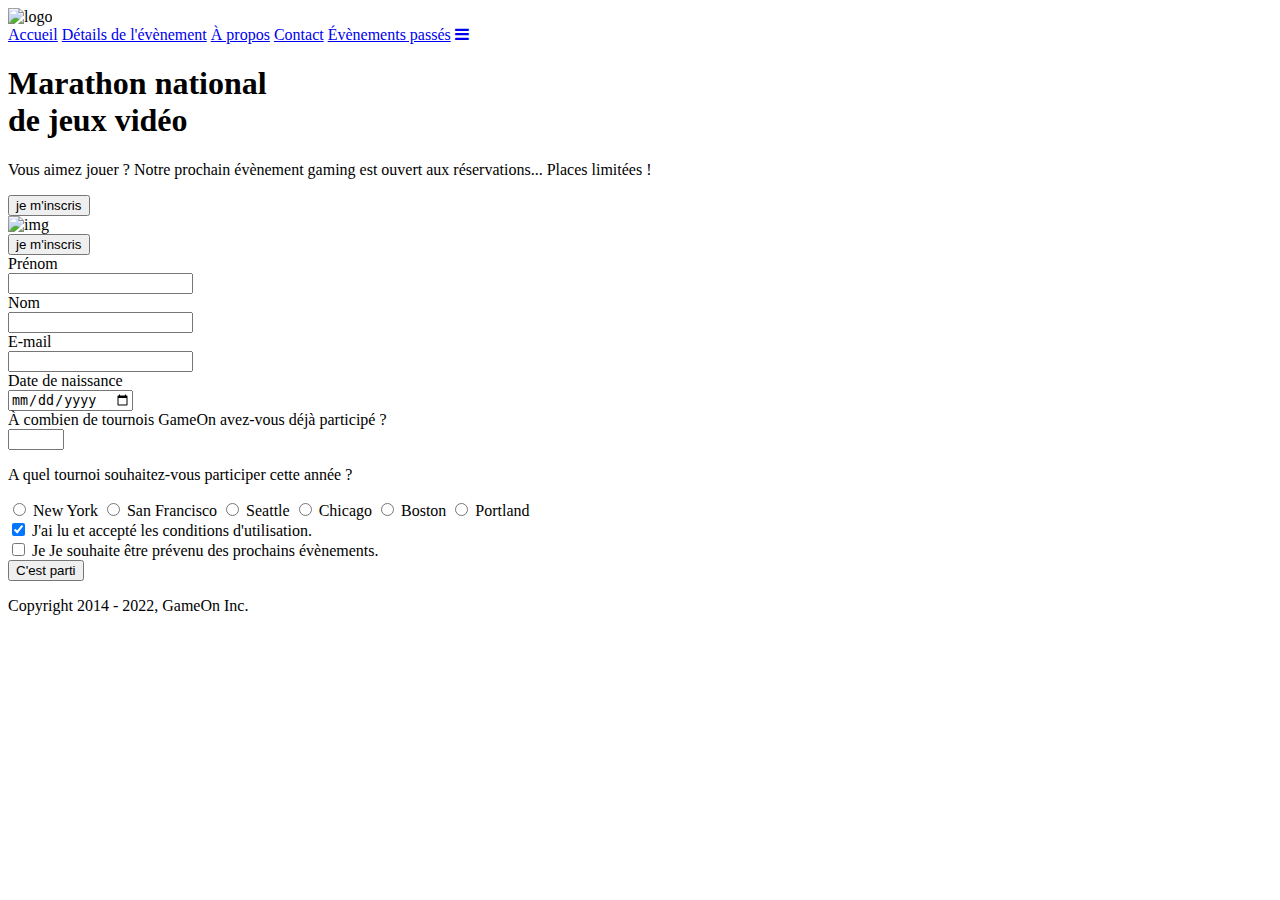
==== starterOnly/index.html @ bd2512a4 "Form closes on cross click" ====
<!DOCTYPE html>
<html lang="en">
  <head>
    <meta charset="utf-8" />
    <title>Reservation</title>
    <meta name="viewport" content="width=device-width,initial-scale=1" />
    <link rel="stylesheet" href="modal.css" />
    <link rel="stylesheet" href="https://cdnjs.cloudflare.com/ajax/libs/font-awesome/4.7.0/css/font-awesome.min.css">
    <link
      href="https://fonts.googleapis.com/css?family=DM+Sans"
      rel="stylesheet"
    />
  </head>
  <body>
    <div class="topnav" id="myTopnav">
      <div class="header-logo">
      <img alt="logo" src="Logo.png" width="auto" height="auto" />
    </div>
    <div class="main-navbar">
      
      <a href="#" class="active"><span>Accueil</span></a>
      <a href="#"><span>Détails de l'évènement</span></a>
      <a href="#"><span>À propos</span></a>
      <a href="#"><span>Contact</span></a>
      <a href="#"><span>Évènements passés</span></a>
      <a href="javascript:void(0);" class="icon" onclick="editNav()">
        <i class="fa fa-bars"></i>
      </a>
    </div>
    </div>
  </div>
    <main>
      <div class="hero-section">
        <div class="hero-content">
          <h1 class="hero-headline">
            Marathon national<br>
            de jeux vidéo
          </h1>
          <p class="hero-text">
            Vous aimez jouer ? Notre prochain évènement gaming est ouvert
            aux réservations... Places limitées !
          </p>
          <button class="btn-signup modal-btn">
            je m'inscris
          </button>
        </div>
        <div class="hero-img">
          <img src="./bg_img.jpg" alt="img" />
        </div>
        <button class="btn-signup modal-btn">
          je m'inscris
        </button>
      </div>

      <div class="bground">
        <div class="content">
          <span class="close"></span>
          <div class="modal-body">
            <form
              name="reserve"
              action="index.html"
              method="get"
              onsubmit="return validate();"
            >
              <div
                class="formData">
                <label>Prénom</label><br>
                <input
                  class="text-control"
                  type="text"
                  id="first"
                  name="first"
                  minlength="2"
                /><br>
              </div>
              <div
                class="formData">
                <label>Nom</label><br>
                <input
                  class="text-control"
                  type="text"
                  id="last"
                  name="last"
                /><br>
              </div>
              <div
                class="formData">
                <label>E-mail</label><br>
                <input
                  class="text-control"
                  type="email"
                  id="email"
                  name="email"
                /><br>
              </div>
              <div
                class="formData">
                <label>Date de naissance</label><br>
                <input
                  class="text-control"
                  type="date"
                  id="birthdate"
                  name="birthdate"
                /><br>
              </div>
              <div
                class="formData">
                <label>À combien de tournois GameOn avez-vous déjà participé ?</label><br>
                <input type="number" class="text-control" id="quantity" name="quantity" min="0" max="99">
              </div>
              <p class="text-label">A quel tournoi souhaitez-vous participer cette année ?</p>
              <div
                class="formData">
                <input
                  class="checkbox-input"
                  type="radio"
                  id="location1"
                  name="location"
                  value="New York"
                />
                <label class="checkbox-label" for="location1">
                  <span class="checkbox-icon"></span>
                  New York</label
                >
                <input
                  class="checkbox-input"
                  type="radio"
                  id="location2"
                  name="location"
                  value="San Francisco"
                />
                <label class="checkbox-label" for="location2">
                  <span class="checkbox-icon"></span>
                  San Francisco</label
                >
                <input
                  class="checkbox-input"
                  type="radio"
                  id="location3"
                  name="location"
                  value="Seattle"
                />
                <label class="checkbox-label" for="location3">
                  <span class="checkbox-icon"></span>
                  Seattle</label
                >
                <input
                  class="checkbox-input"
                  type="radio"
                  id="location4"
                  name="location"
                  value="Chicago"
                />
                <label class="checkbox-label" for="location4">
                  <span class="checkbox-icon"></span>
                  Chicago</label
                >
                <input
                  class="checkbox-input"
                  type="radio"
                  id="location5"
                  name="location"
                  value="Boston"
                />
                <label class="checkbox-label" for="location5">
                  <span class="checkbox-icon"></span>
                  Boston</label
                >
                <input
                  class="checkbox-input"
                  type="radio"
                  id="location6"
                  name="location"
                  value="Portland"
                />
                <label class="checkbox-label" for="location6">
                  <span class="checkbox-icon"></span>
                  Portland</label
                >
              </div>

              <div
                class="formData">
                <input
                  class="checkbox-input"
                  type="checkbox"
                  id="checkbox1"
                  checked
                />
                <label class="checkbox2-label" for="checkbox1" required>
                  <span class="checkbox-icon"></span>
                  J'ai lu et accepté les conditions d'utilisation.
                </label>
                <br>
                <input class="checkbox-input" type="checkbox" id="checkbox2" />
                <label class="checkbox2-label" for="checkbox2">
                  <span class="checkbox-icon"></span>
                  Je Je souhaite être prévenu des prochains évènements.
                </label>
                <br>
              </div>
              <input
                class="btn-submit"
                type="submit"
                class="button"
                value="C'est parti"
              />
            </form>
          </div>
        </div>
      </div>
    </main>
    <footer>
      <p class="copyrights">
        Copyright 2014 - 2022, GameOn Inc.
      </p>
    </footer>
    <script src="modal.js"></script>
  </body>
</html>
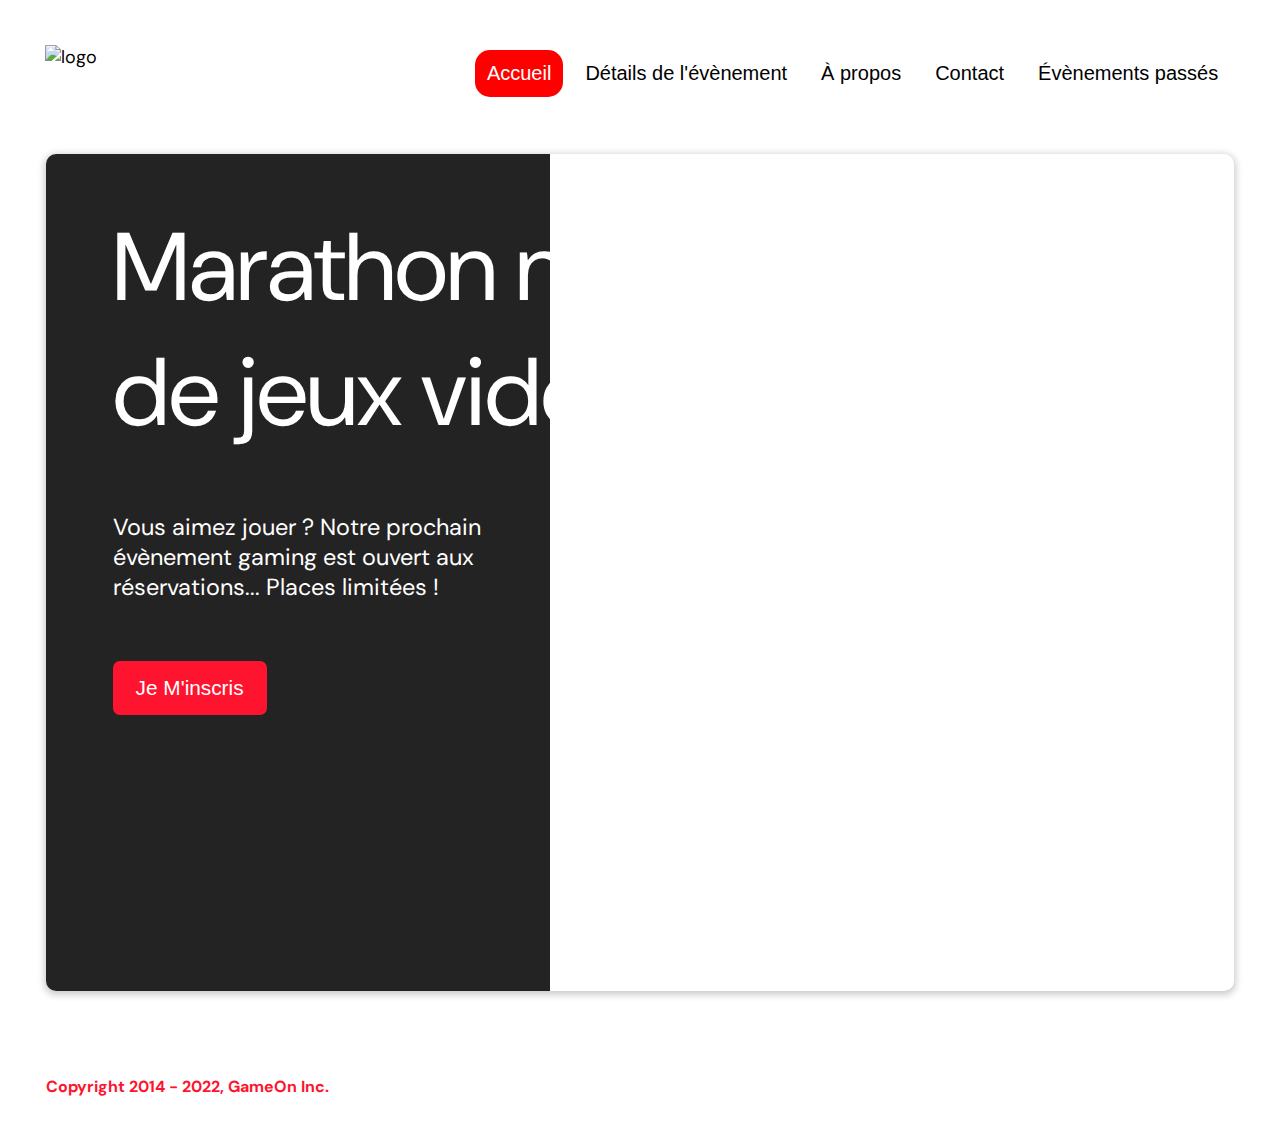
==== commit 344fb1e4: "first w3c check on html & css" ====
--- a/starterOnly/index.html
+++ b/starterOnly/index.html
@@ -1,20 +1,19 @@
 <!DOCTYPE html>
 <html lang="en">
   <head>
-    <meta charset="utf-8" />
+    <meta charset="utf-8">
     <title>Reservation</title>
-    <meta name="viewport" content="width=device-width,initial-scale=1" />
-    <link rel="stylesheet" href="modal.css" />
+    <meta name="viewport" content="width=device-width,initial-scale=1">
+    <link rel="stylesheet" href="modal.css">
     <link rel="stylesheet" href="https://cdnjs.cloudflare.com/ajax/libs/font-awesome/4.7.0/css/font-awesome.min.css">
     <link
       href="https://fonts.googleapis.com/css?family=DM+Sans"
-      rel="stylesheet"
-    />
+      rel="stylesheet">
   </head>
   <body>
     <div class="topnav" id="myTopnav">
       <div class="header-logo">
-      <img alt="logo" src="Logo.png" width="auto" height="auto" />
+      <img alt="logo" src="Logo.png">
     </div>
     <div class="main-navbar">
       
@@ -28,7 +27,6 @@
       </a>
     </div>
     </div>
-  </div>
     <main>
       <div class="hero-section">
         <div class="hero-content">
@@ -45,7 +43,7 @@
           </button>
         </div>
         <div class="hero-img">
-          <img src="./bg_img.jpg" alt="img" />
+          <img src="./bg_img.jpg" alt="img">
         </div>
         <button class="btn-signup modal-btn">
           je m'inscris
@@ -64,48 +62,48 @@
             >
               <div
                 class="formData">
-                <label>Prénom</label><br>
+                <label for="first">Prénom</label><br>
                 <input
                   class="text-control"
                   type="text"
                   id="first"
                   name="first"
                   minlength="2"
-                /><br>
-              </div>
-              <div
-                class="formData">
-                <label>Nom</label><br>
+                ><br>
+              </div>
+              <div
+                class="formData">
+                <label for="last">Nom</label><br>
                 <input
                   class="text-control"
                   type="text"
                   id="last"
                   name="last"
-                /><br>
-              </div>
-              <div
-                class="formData">
-                <label>E-mail</label><br>
+                ><br>
+              </div>
+              <div
+                class="formData">
+                <label for="email">E-mail</label><br>
                 <input
                   class="text-control"
                   type="email"
                   id="email"
                   name="email"
-                /><br>
-              </div>
-              <div
-                class="formData">
-                <label>Date de naissance</label><br>
+                ><br>
+              </div>
+              <div
+                class="formData">
+                <label for="birthdate">Date de naissance</label><br>
                 <input
                   class="text-control"
                   type="date"
                   id="birthdate"
                   name="birthdate"
-                /><br>
-              </div>
-              <div
-                class="formData">
-                <label>À combien de tournois GameOn avez-vous déjà participé ?</label><br>
+                ><br>
+              </div>
+              <div
+                class="formData">
+                <label for="quantity">À combien de tournois GameOn avez-vous déjà participé ?</label><br>
                 <input type="number" class="text-control" id="quantity" name="quantity" min="0" max="99">
               </div>
               <p class="text-label">A quel tournoi souhaitez-vous participer cette année ?</p>
@@ -117,7 +115,7 @@
                   id="location1"
                   name="location"
                   value="New York"
-                />
+                >
                 <label class="checkbox-label" for="location1">
                   <span class="checkbox-icon"></span>
                   New York</label
@@ -128,7 +126,7 @@
                   id="location2"
                   name="location"
                   value="San Francisco"
-                />
+                >
                 <label class="checkbox-label" for="location2">
                   <span class="checkbox-icon"></span>
                   San Francisco</label
@@ -139,7 +137,7 @@
                   id="location3"
                   name="location"
                   value="Seattle"
-                />
+                >
                 <label class="checkbox-label" for="location3">
                   <span class="checkbox-icon"></span>
                   Seattle</label
@@ -150,7 +148,7 @@
                   id="location4"
                   name="location"
                   value="Chicago"
-                />
+                >
                 <label class="checkbox-label" for="location4">
                   <span class="checkbox-icon"></span>
                   Chicago</label
@@ -161,7 +159,7 @@
                   id="location5"
                   name="location"
                   value="Boston"
-                />
+                >
                 <label class="checkbox-label" for="location5">
                   <span class="checkbox-icon"></span>
                   Boston</label
@@ -172,7 +170,7 @@
                   id="location6"
                   name="location"
                   value="Portland"
-                />
+                >
                 <label class="checkbox-label" for="location6">
                   <span class="checkbox-icon"></span>
                   Portland</label
@@ -186,13 +184,13 @@
                   type="checkbox"
                   id="checkbox1"
                   checked
-                />
-                <label class="checkbox2-label" for="checkbox1" required>
+                >
+                <label class="checkbox2-label" for="checkbox1">
                   <span class="checkbox-icon"></span>
                   J'ai lu et accepté les conditions d'utilisation.
                 </label>
                 <br>
-                <input class="checkbox-input" type="checkbox" id="checkbox2" />
+                <input class="checkbox-input" type="checkbox" id="checkbox2">
                 <label class="checkbox2-label" for="checkbox2">
                   <span class="checkbox-icon"></span>
                   Je Je souhaite être prévenu des prochains évènements.
@@ -200,11 +198,10 @@
                 <br>
               </div>
               <input
-                class="btn-submit"
+                class="btn-submit button"
                 type="submit"
-                class="button"
                 value="C'est parti"
-              />
+              >
             </form>
           </div>
         </div>
--- a/starterOnly/modal.css
+++ b/starterOnly/modal.css
@@ -0,0 +1,531 @@
+:root {
+  --font-default: "DM Sans", Arial, Helvetica, sans-serif;
+  --font-slab: var(--font-default);
+  --modal-duration: 0.8s;
+}
+* {
+  box-sizing: border-box;
+  margin: 0;
+  padding: 0;
+}
+/* Landing Page */
+
+body {
+  margin: 0;
+  display: flex;
+  flex-direction: column;
+  font-family: var(--font-default);
+  font-size: 18px;
+  max-width: 1300px;
+  margin: 0 auto;
+}
+
+p {
+  margin-bottom: 0;
+  padding: 0.5vw;
+}
+
+img {
+  padding-right: 1rem;
+}
+
+.topnav {
+  overflow: hidden;
+  margin: 3.5%;
+}
+.header-logo {
+    float: left;
+}
+.main-navbar {
+    float: right;
+}
+.topnav a {
+  float: left;
+  display: block;
+  color: #000000;
+  text-align: center;
+  padding: 12px 12px;
+  margin: 5px;
+  text-decoration: none;
+  font-size: 20px;
+  font-family: Roboto, sans-serif;
+}
+
+.topnav a:hover {
+  background-color: #ff0000;
+  color: #ffffff;
+  border-radius: 15px;
+}
+
+.topnav a.active {
+  background-color: #ff0000;
+  color: #ffffff;
+  border-radius: 15px;
+}
+
+.topnav .icon {
+  display: none;
+}
+
+@media screen and (max-width: 768px) {
+  .topnav a {display: none;}
+  .topnav a.icon {
+    float: right;
+    display: block;
+  }
+}
+
+@media screen and (max-width: 768px) {
+  .topnav.responsive {position: relative;}
+  .topnav.responsive .icon {
+    position: absolute;
+    right: 0;
+    top: 0;
+  }
+  .topnav.responsive a {
+    float: none;
+    display: block;
+    text-align: left;
+  }
+}
+
+
+
+ @media screen and (max-width: 540px) {
+  .topnav a {display: none;}
+  .topnav a.icon {
+    float: right;
+    display: block;
+    margin-top: -15px;
+  }
+} 
+
+main {
+  font-size: 130%;
+  font-weight: bolder;
+  color: black;
+  padding-top: 0.5vw;
+  padding-left: 2vw;
+  padding-right: 2vw;
+  margin: 1px 20px 15px;
+  border-radius: 2rem;
+  text-align: justify;
+
+
+}
+
+.modal-btn {
+  font-size: 145%;
+  background: #fe142f;
+  display: flex;
+  margin: auto;
+  padding: 2em;
+  color: #fff;
+  padding: 0.75rem 2.5rem;
+  border-radius: 1rem;
+  cursor: pointer;
+}
+
+.modal-btn:hover {
+  background: #3876ac;
+}
+
+.footer {
+  margin: 20px;
+  padding: 10px;
+  font-family: var(--font-slab);
+}
+
+/* Modal form */
+
+.button {
+  background: #fe142f;
+  margin-top: 0.5em;
+  padding: 1em;
+  color: #fff;
+  border-radius: 15px;
+  cursor: pointer;
+  font-size: 16px;
+}
+
+.button:hover {
+  background: #3876ac;
+}
+
+.smFont {
+  font-size: 16px;
+}
+
+.bground {
+  display: none;
+  position: fixed;
+  z-index: 1;
+  left: 0;
+  top: 0;
+  height: 100%;
+  width: 100%;
+  overflow: auto;
+  background-color: rgba(26, 39, 156, 0.4);
+}
+
+.content {
+  margin: 5% auto;
+  width: 100%;
+  max-width: 500px;
+  animation-name: modalopen;
+  animation-duration: var(--modal-duration);
+  background: #232323;
+  border-radius: 10px;
+  overflow: hidden;
+  position: relative;
+  color: #fff;
+  padding-top: 10px;
+}
+
+.modal-body {
+  padding: 15px 8%;
+  margin: 15px auto;
+}
+
+label {
+  font-family: var(--font-default);
+  font-size: 17px;
+  font-weight: normal;
+  display: inline-block;
+  margin-bottom: 11px;
+}
+input {
+  padding: 8px;
+  border: 0.8px solid #ccc;
+  outline: none;
+}
+.text-control {
+  margin: 0;
+  padding: 8px;
+  width: 100%;
+  border-radius: 8px;
+  font-size: 20px;
+  height: 48px;
+}
+.formData[data-error]::after {
+  content: attr(data-error);
+  font-size: 0.4em;
+  color: #e54858;
+  display: block;
+  margin-top: 7px;
+  margin-bottom: 7px;
+  text-align: right;
+  line-height: 0.3;
+  opacity: 0;
+  transition: 0.3s;
+}
+.formData[data-error-visible="true"]::after {
+  opacity: 1;
+}
+.formData[data-error-visible="true"] .text-control {
+  border: 2px solid #e54858;
+}
+/* 
+input[data-error]::after {
+    content: attr(data-error);
+    font-size: 0.4em;
+    color: red;
+} */
+.checkbox-label,
+.checkbox2-label {
+  position: relative;
+  margin-left: 36px;
+  font-size: 12px;
+  font-weight: normal;
+}
+.checkbox-label .checkbox-icon,
+.checkbox2-label .checkbox-icon {
+  display: block;
+  width: 20px;
+  height: 20px;
+  border: 2px solid #279e7a;
+  border-radius: 50%;
+  text-indent: 29px;
+  white-space: nowrap;
+  position: absolute;
+  left: -30px;
+  top: -1px;
+  transition: 0.3s;
+}
+.checkbox-label .checkbox-icon::after,
+.checkbox2-label .checkbox-icon::after {
+  content: "";
+  width: 13px;
+  height: 13px;
+  background-color: #279e7a;
+  border-radius: 50%;
+  text-indent: 29px;
+  white-space: nowrap;
+  position: absolute;
+  left: 50%;
+  top: 50%;
+  transform: translate(-50%, -50%);
+  transition: 0.3s;
+  opacity: 0;
+}
+.checkbox-input {
+  display: none;
+}
+.checkbox-input:checked + .checkbox-label .checkbox-icon::after,
+.checkbox-input:checked + .checkbox2-label .checkbox-icon::after {
+  opacity: 1;
+}
+.checkbox-input:checked + .checkbox2-label .checkbox-icon {
+  background: #279e7a;
+}
+.checkbox2-label .checkbox-icon {
+  border-radius: 4px;
+  border: 0;
+  background: #c4c4c4;
+}
+.checkbox2-label .checkbox-icon::after {
+  width: 7px;
+  height: 4px;
+  border-radius: 2px;
+  background: transparent;
+  border: 2px solid transparent;
+  border-bottom-color: #fff;
+  border-left-color: #fff;
+  transform: rotate(-55deg);
+  left: 21%;
+  top: 19%;
+}
+.close {
+  position: absolute;
+  right: 15px;
+  top: 15px;
+  width: 32px;
+  height: 32px;
+  opacity: 1;
+  cursor: pointer;
+  transform: scale(0.7);
+}
+.close:before,
+.close:after {
+  position: absolute;
+  left: 15px;
+  content: " ";
+  height: 33px;
+  width: 3px;
+  background-color: #fff;
+}
+.close:before {
+  transform: rotate(45deg);
+}
+.close:after {
+  transform: rotate(-45deg);
+}
+.btn-submit,
+.btn-signup {
+  background: #fe142f;
+  display: block;
+  margin: 0 auto;
+  border-radius: 7px;
+  font-size: 1rem;
+  padding: 12px 82px;
+  color: #fff;
+  cursor: pointer;
+  border: 0;
+}
+/* custom select styles */
+.custom-select {
+  position: relative;
+  font-family: Arial;
+  font-size: 1.1rem;
+  font-weight: normal;
+}
+
+.custom-select select {
+  display: none;
+}
+.select-selected {
+  background-color: #fff;
+}
+
+/* Style the arrow inside the select element: */
+.select-selected:after {
+  position: absolute;
+  content: "";
+  top: 10px;
+  right: 13px;
+  width: 11px;
+  height: 11px;
+  border: 3px solid transparent;
+  border-bottom-color: #f00;
+  border-left-color: #f00;
+  transform: rotate(-48deg);
+  border-radius: 5px 0 5px 0;
+}
+
+/* Point the arrow upwards when the select box is open (active): */
+.select-selected.select-arrow-active:after {
+  transform: rotate(135deg);
+  top: 13px;
+}
+
+.select-items div,
+.select-selected {
+  color: #000;
+  padding: 11px 16px;
+  border: 1px solid transparent;
+  border-color: transparent transparent rgba(0, 0, 0, 0.1) transparent;
+  cursor: pointer;
+  border-radius: 8px;
+  height: 48px;
+}
+
+/* Style items (options): */
+.select-items {
+  position: absolute;
+  background-color: #fff;
+  top: 89%;
+  left: 0;
+  right: 0;
+  z-index: 99;
+}
+
+/* Hide the items when the select box is closed: */
+.select-hide {
+  display: none;
+}
+
+.select-items div:hover,
+.same-as-selected {
+  background-color: rgba(0, 0, 0, 0.1);
+}
+/* custom select end */
+.text-label {
+  font-weight: normal;
+  font-size: 16px;
+}
+.hero-section {
+  min-height: 93vh;
+  border-radius: 10px;
+  display: grid;
+  grid-template-columns: repeat(12, 1fr);
+  overflow: hidden;
+  box-shadow: 0 2px 7px 2px rgba(0, 0, 0, 0.2);
+  margin-bottom: 10px;
+}
+.hero-content {
+  padding: 51px 67px;
+  grid-column: span 4;
+  background: #232323;
+  color: #fff;
+  position: relative;
+  text-align: left;
+  min-width: 424px;
+}
+.hero-content::after {
+  content: "";
+  width: 100%;
+  height: 100%;
+  background: #232323;
+  position: absolute;
+  right: -80px;
+  top: 0;
+}
+.hero-content > * {
+  position: relative;
+  z-index: 1;
+}
+.hero-headline {
+  font-size: 6rem;
+  font-weight: normal;
+  white-space: nowrap;
+}
+.hero-text {
+  width: 146%;
+  font-weight: normal;
+  margin-top: 57px;
+  padding: 0;
+}
+.btn-signup {
+  outline: none;
+  text-transform: capitalize;
+  font-size: 1.3rem;
+  padding: 15px 23px;
+  margin: 0;
+  margin-top: 59px;
+}
+.hero-img {
+  grid-column: span 8;
+}
+.hero-img img {
+  width: 100%;
+  height: 100%;
+  display: block;
+  padding: 0;
+  object-fit: cover;
+
+}
+.copyrights {
+  color: #fe142f;
+  padding: 0;
+  font-size: 1rem;
+  margin: 60px 0 30px;
+  font-weight: bolder;
+}
+.hero-section > .btn-signup {
+  display: none;
+}
+footer {
+  padding-left: 2vw;
+  padding-right: 2vw;
+  margin: 0 20px;
+}
+@media screen and (max-width: 800px) {
+  .hero-section {
+    display: block;
+    box-shadow: unset;
+  }
+  .hero-content {
+    background: #fff;
+    color: #000;
+    padding: 20px;
+  }
+  .hero-content::after {
+    content: unset;
+  }
+  .hero-content .btn-signup {
+    display: none;
+  }
+  .hero-headline {
+    font-size: 4.5rem;
+    white-space: normal;
+    margin-right: 100px;
+  }
+  .hero-text {
+    width: unset;
+    font-size: 1.5rem;
+  }
+  .hero-img img {
+    border-radius: 10px;
+    margin-top: 40px;
+  }
+  .hero-section > .btn-signup {
+    display: block;
+    margin: 32px auto 10px;
+    padding: 12px 35px;
+  }
+  .copyrights {
+    margin-top: 50px;
+    text-align: center;
+  }
+}
+
+@keyframes modalopen {
+  from {
+    opacity: 0;
+    transform: translateY(-150px);
+  }
+  to {
+    opacity: 1;
+  }
+}
+
